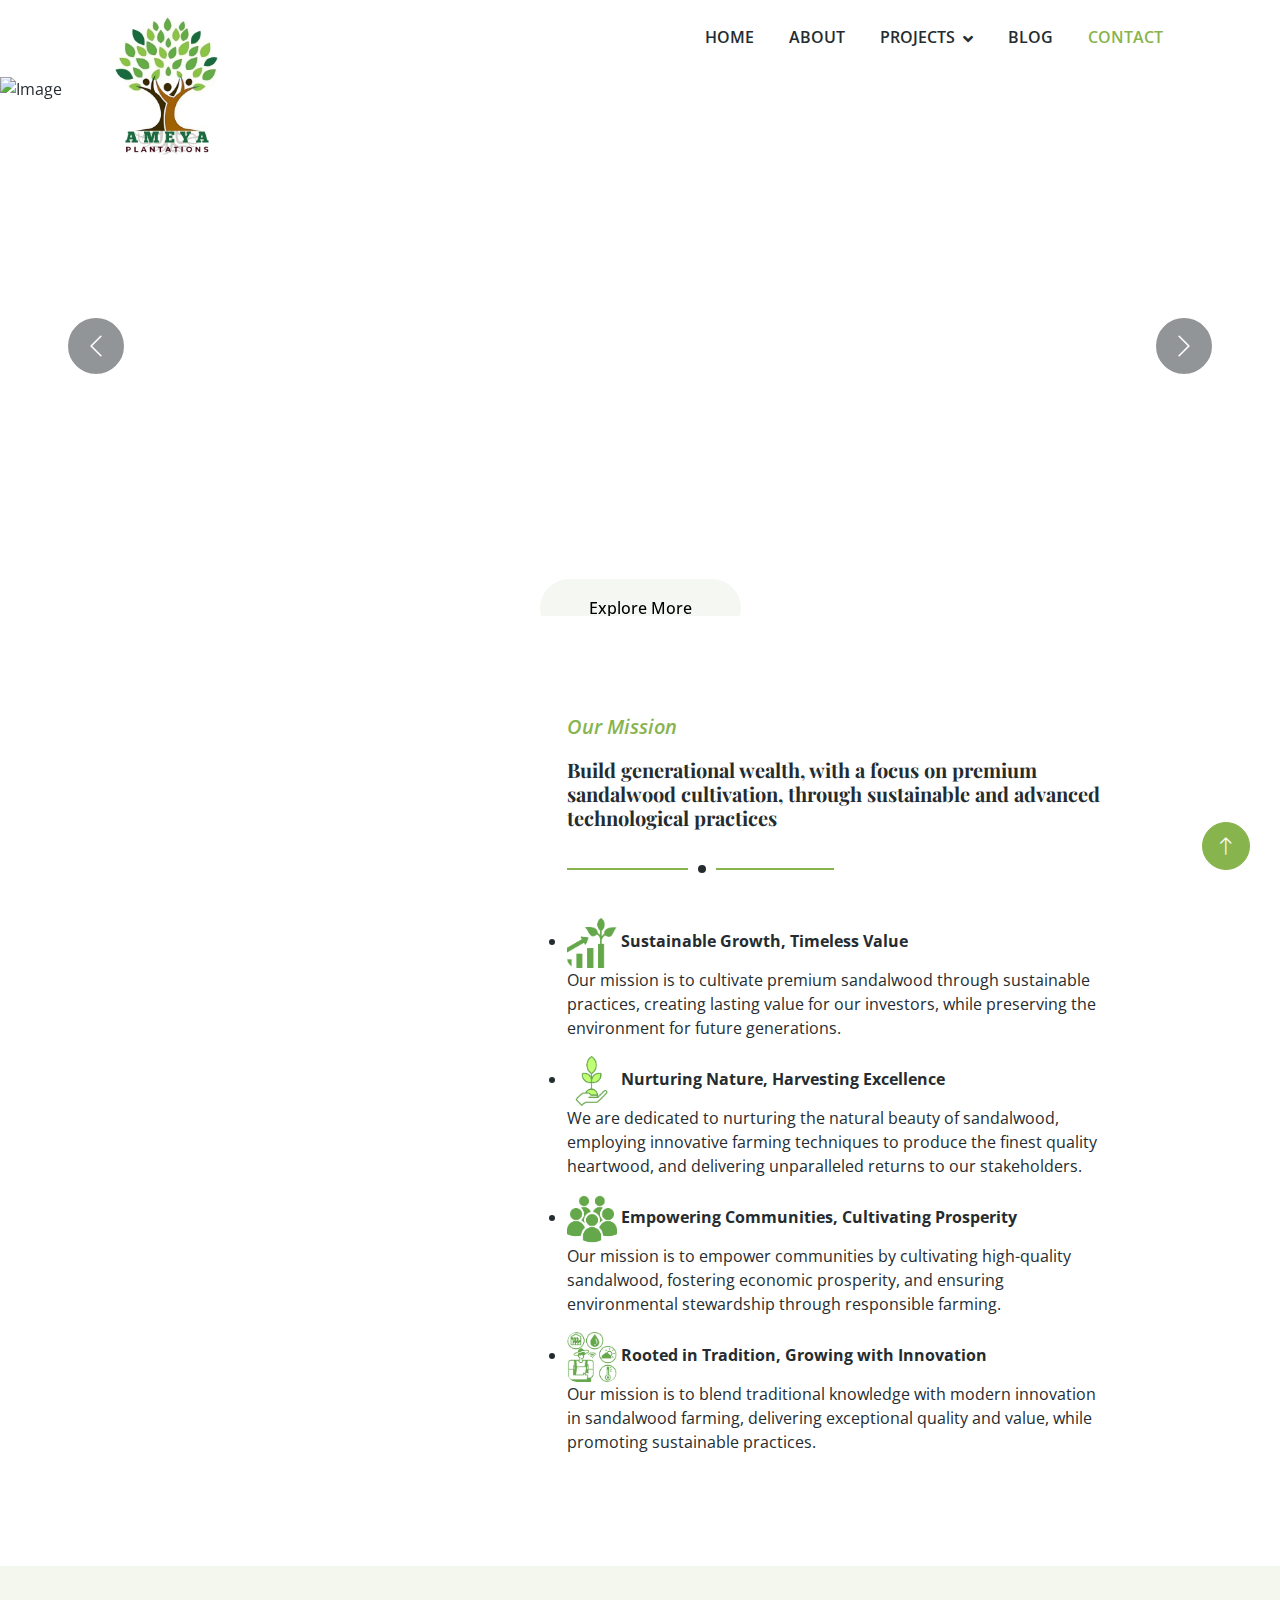
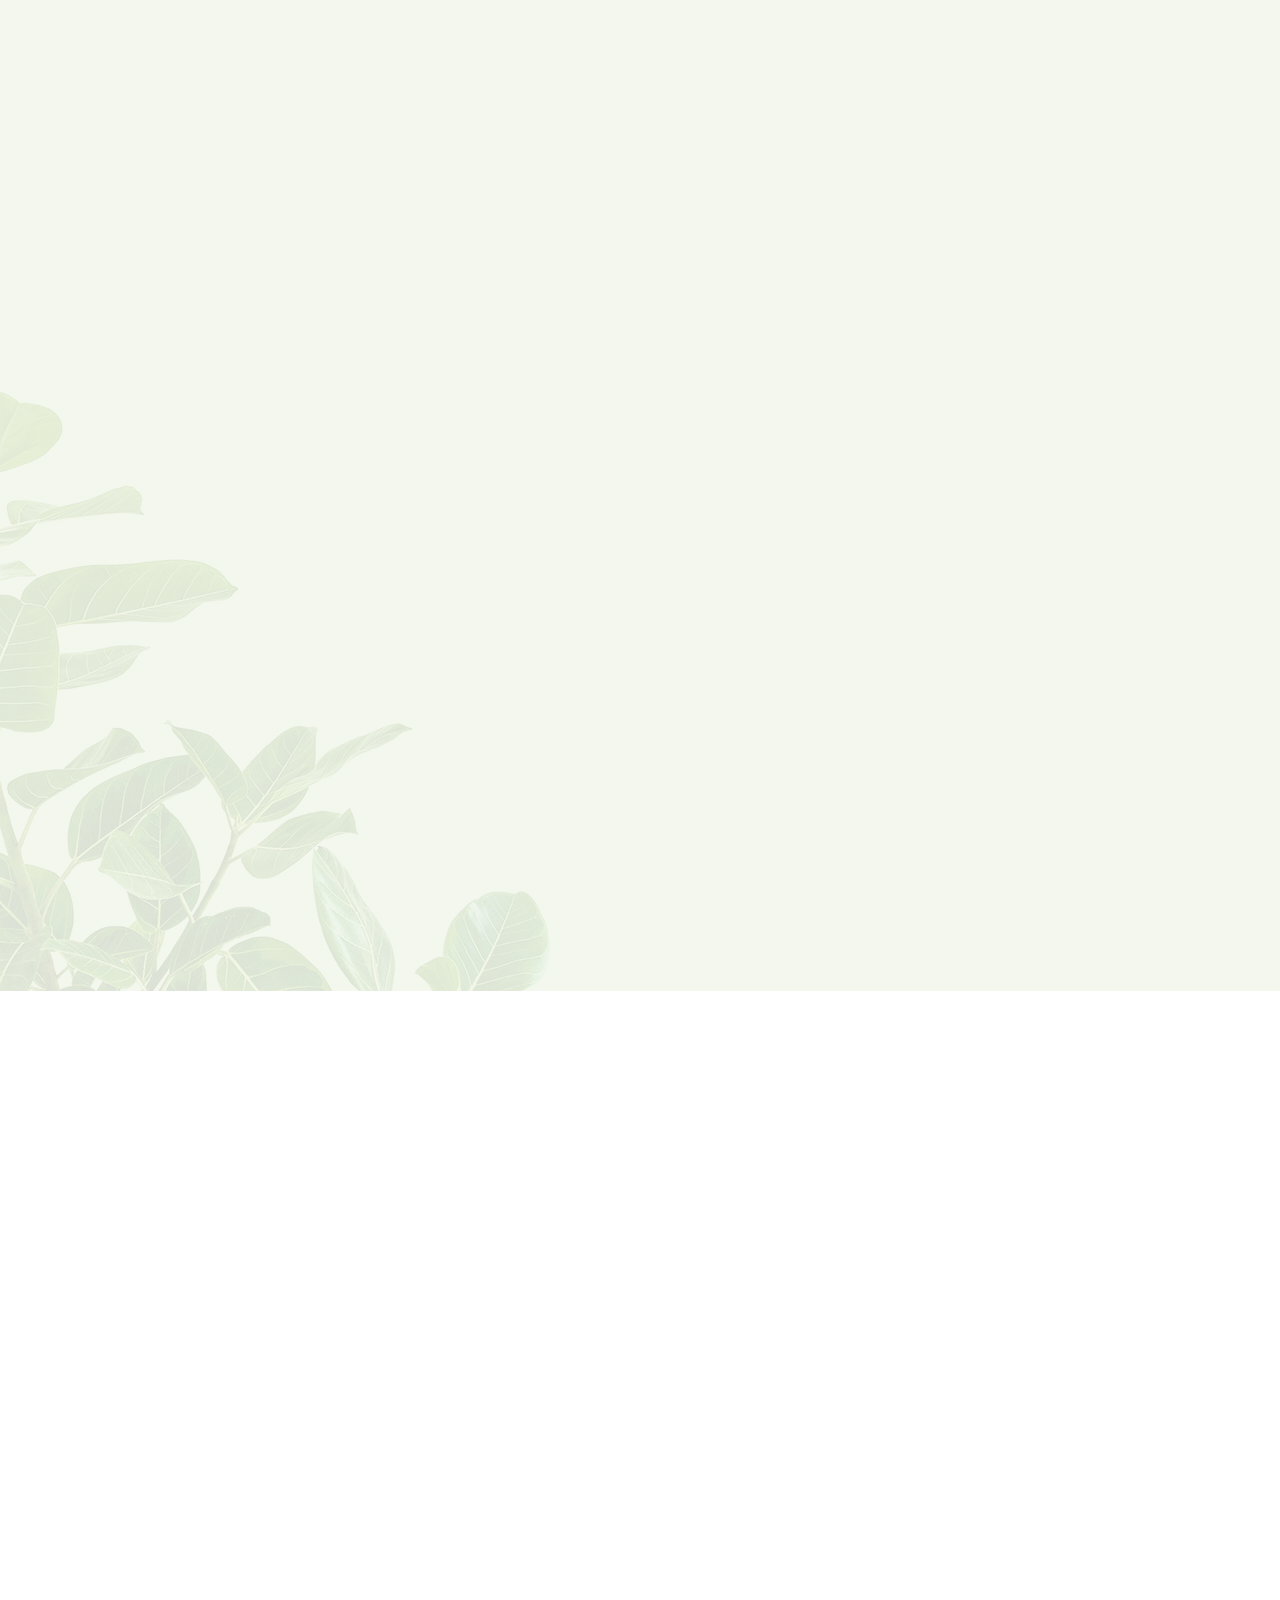
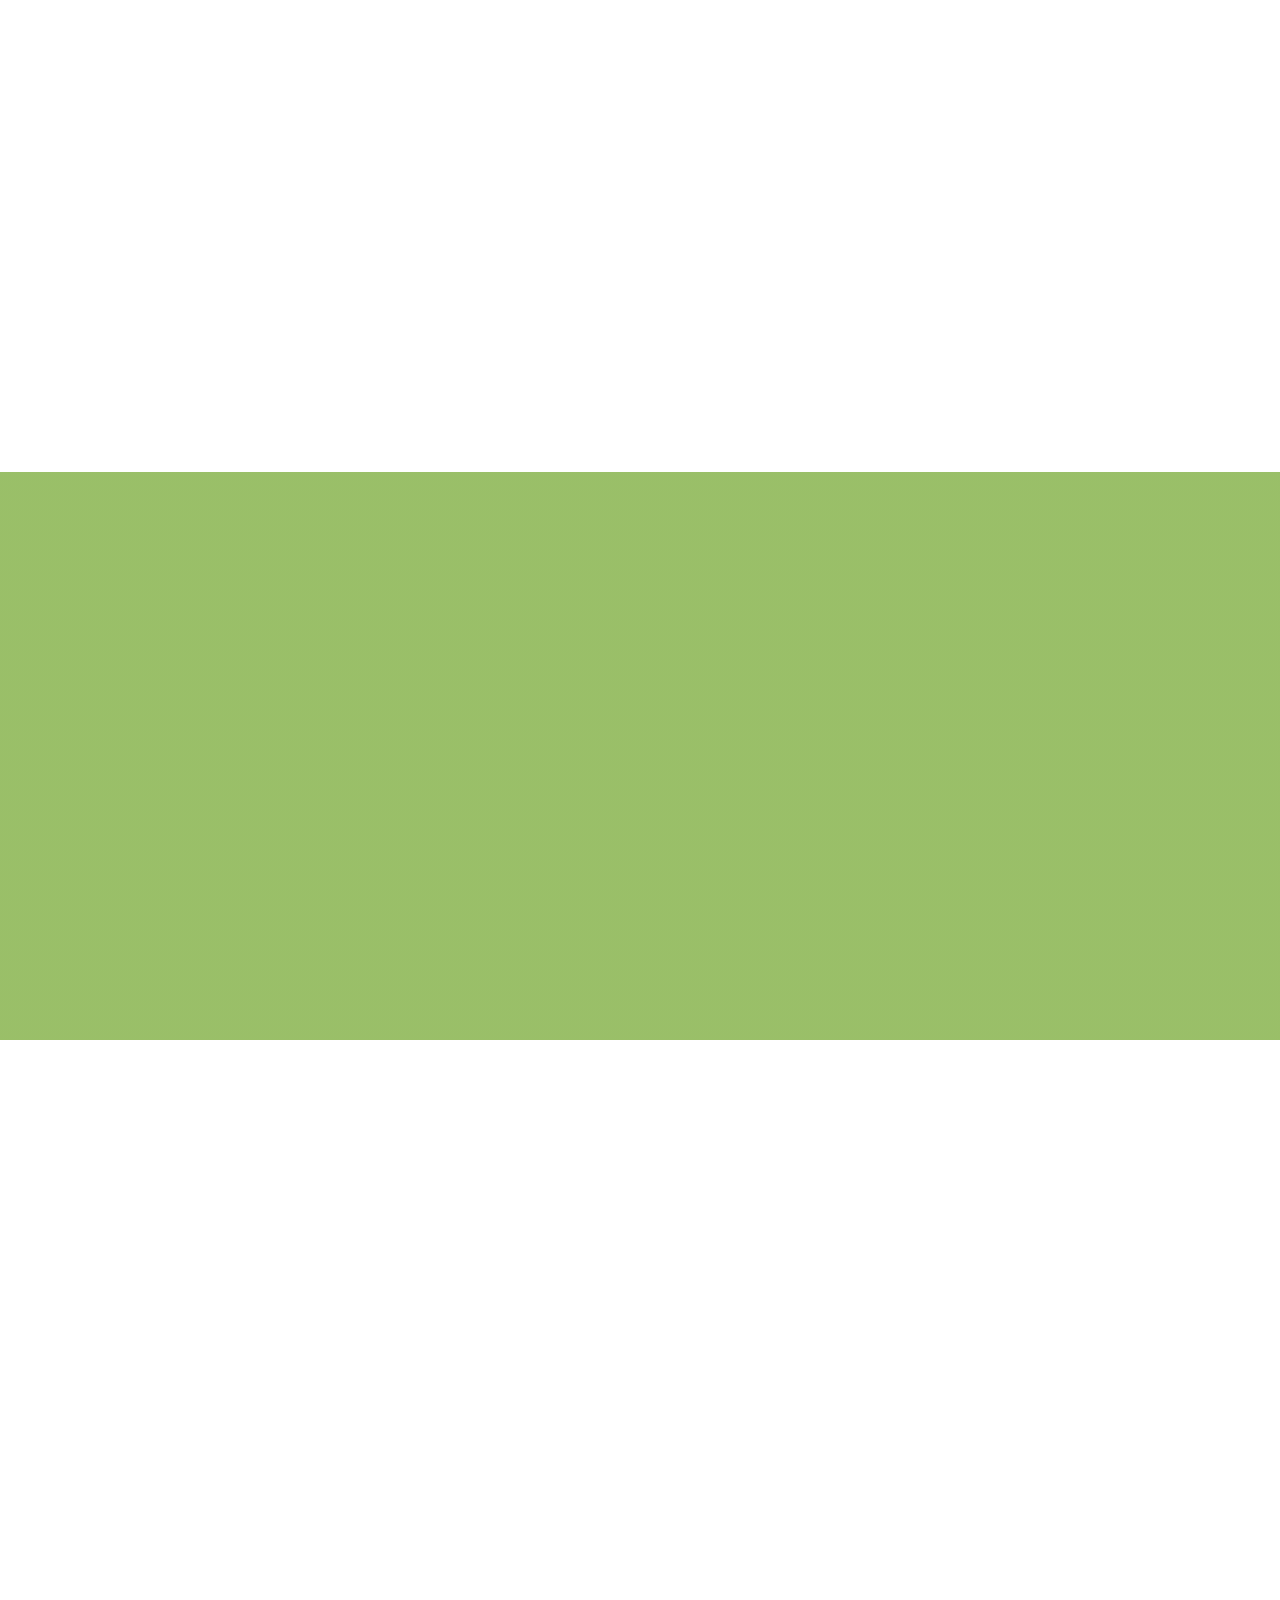
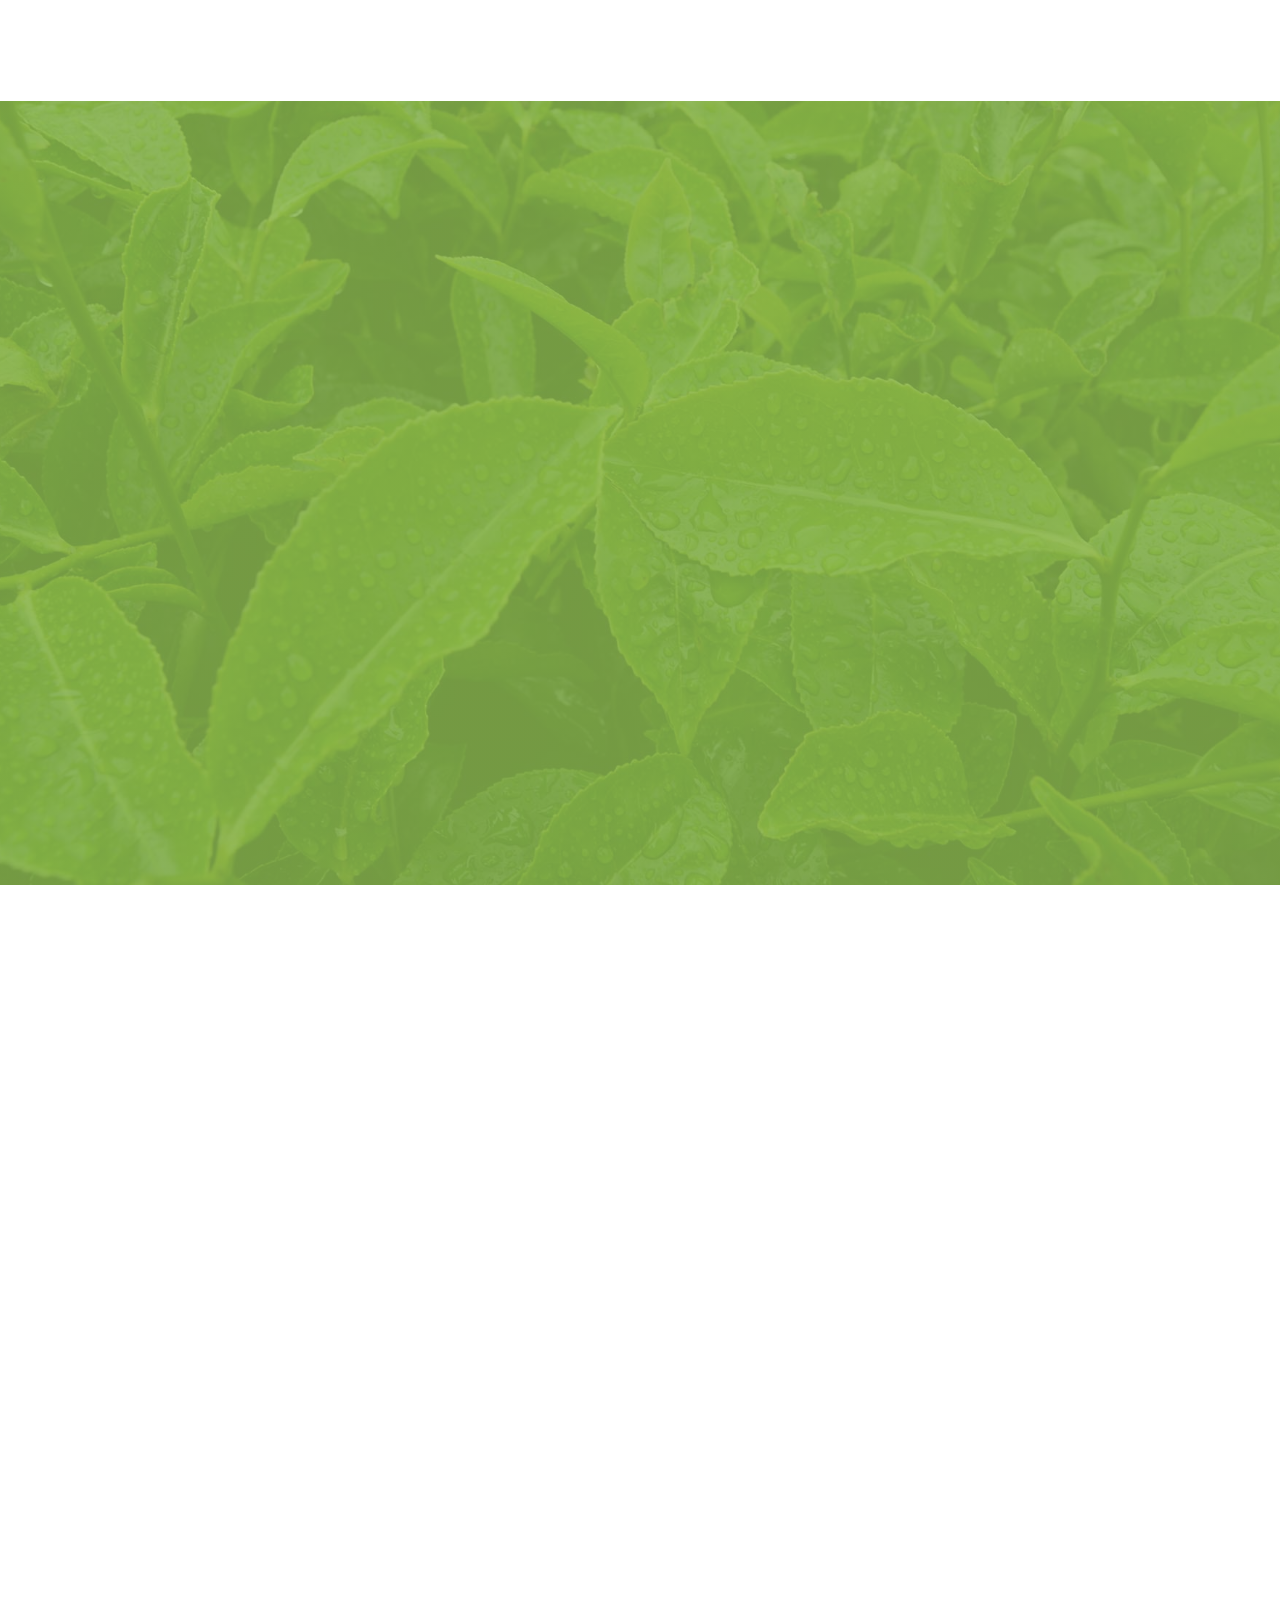
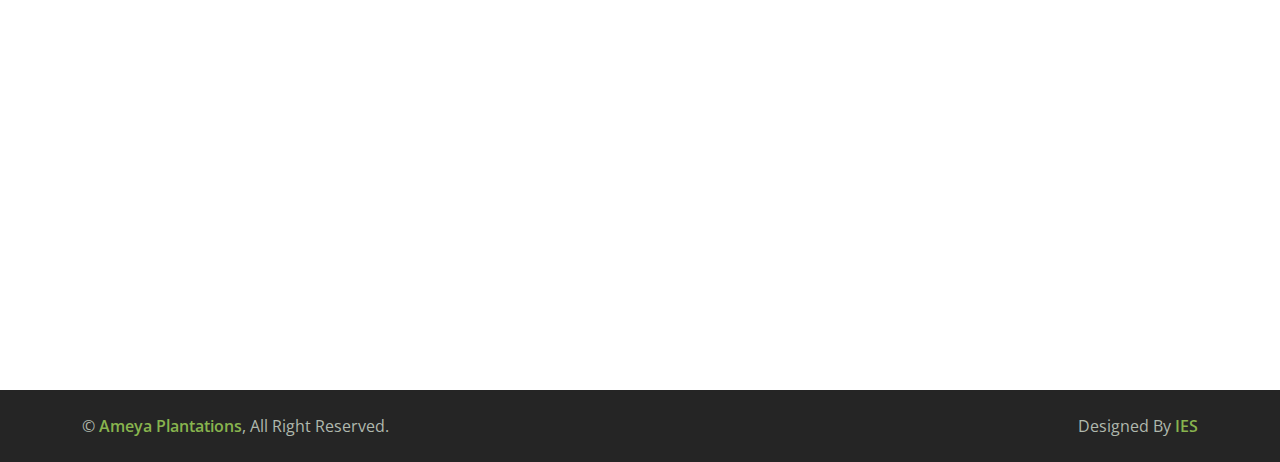
==== index.html @ 9c44b0ca "ameya" ====
<!DOCTYPE html>
<html lang="en">

<head>
    <meta charset="utf-8">
    <title>Ameya Plantations</title>
    <meta content="width=device-width, initial-scale=1.0" name="viewport">
    <meta content="" name="keywords">
    <meta content="" name="description">

    <!-- Favicon -->
    <link href="img/Plantation.jpg" rel="icon">

    <!-- Google Web Fonts -->
    <link rel="preconnect" href="https://fonts.googleapis.com">
    <link rel="preconnect" href="https://fonts.gstatic.com" crossorigin>
    <link href="https://fonts.googleapis.com/css2?family=Open+Sans:wght@400;600&family=Playfair+Display:wght@700;900&display=swap" rel="stylesheet">

    <!-- Icon Font Stylesheet -->
    <link href="https://cdnjs.cloudflare.com/ajax/libs/font-awesome/5.10.0/css/all.min.css" rel="stylesheet">
    <link href="https://cdn.jsdelivr.net/npm/bootstrap-icons@1.4.1/font/bootstrap-icons.css" rel="stylesheet">

    <!-- Libraries Stylesheet -->
    <link href="lib/animate/animate.min.css" rel="stylesheet">
    <link href="lib/owlcarousel/assets/owl.carousel.min.css" rel="stylesheet">

    <!-- Customized Bootstrap Stylesheet -->
    <link href="css/bootstrap.min.css" rel="stylesheet">

    <!-- Template Stylesheet -->
    <link href="css/style.css" rel="stylesheet">
    <style>
        /* Adjust the carousel height */
        #header-carousel .carousel-item {
            height: 60vh; /* Adjust this value as needed */
        }
        #header-carousel .carousel-item img {
            height: 100%; /* Make the image fill the container */
            object-fit: cover; /* Crop the image to fit the container height */
        }
    </style>
</head>

<body>
    <!-- Spinner Start -->
    <div id="spinner" class="show bg-white position-fixed translate-middle w-100 vh-100 top-50 start-50 d-flex align-items-center justify-content-center">
        <div class="spinner-border text-primary" role="status" style="width: 3rem; height: 3rem;"></div>
    </div>
    <!-- Spinner End -->

    
    <!-- Navbar Start -->
    <div class="container-fluid bg-white sticky-top">
        <div class="container">
            <nav class="navbar navbar-expand-lg bg-white navbar-light py-2 py-lg-0">
                <a href="index.html" class="navbar-brand">
                    <img class="img-fluid" src="img/Plantation.jpg" alt="Logo">
                </a>
                <button type="button" class="navbar-toggler ms-auto me-0" data-bs-toggle="collapse" data-bs-target="#navbarCollapse">
                    <span class="navbar-toggler-icon"></span>
                </button>
                <div class="collapse navbar-collapse" id="navbarCollapse">
                    <div class="navbar-nav ms-auto">
                        <a href="index.html" class="nav-item nav-link">Home</a>
                        <a href="about.html" class="nav-item nav-link">About</a>
                        <div class="nav-item dropdown">
                            <a href="#" class="nav-link dropdown-toggle" data-bs-toggle="dropdown">Projects</a>
                            <div class="dropdown-menu bg-light rounded-0 m-0">
                                <a href="project_page.html" class="dropdown-item">Ameya - Vinukonda</a>
                            </div>
                        </div>
                        <a href="blog.html" class="nav-item nav-link">Blog</a>
                        <a href="contact.html" class="nav-item nav-link active">Contact</a>
                    </div>
                </div>
            </nav>
        </div>
    </div>
    <!-- Navbar End -->


    <!-- Carousel Start -->
    <div class="container-fluid px-0 mb-5">
        <div id="header-carousel" class="carousel slide carousel-fade" data-bs-ride="carousel">
            <div class="carousel-inner">
                <div class="carousel-item active">
                    <img class="w-100" src="img/banner_1.jpg" alt="Image">
                    <div class="carousel-caption">
                        <div class="container">
                            <div class="row justify-content-center">
                                <div class="col-lg-7 text-center">
                                    <p class="fs-4 text-white animated zoomIn">Welcome to <h1 class="text-white">Ameya Plantations</h1></p>
                                    <h6 class="display-1 text-white mb-4 animated zoomIn">Smart Investments, Sustainable Returns</h6>
                                    <a href="contact.html" class="btn btn-light rounded-pill py-3 px-5 animated zoomIn">Explore More</a>
                                </div>
                            </div>
                        </div>
                    </div>
                </div>
                <div class="carousel-item">
                    <img class="w-100" src="img/banner_2.jpg" alt="Image">
                    <div class="carousel-caption">
                        <div class="container">
                            <div class="row justify-content-center">
                                <div class="col-lg-7 text-center">
                                    <p class="fs-4 text-white animated zoomIn">Welcome to <h1 class="text-white">Ameya Plantations</h1></p>
                                    <h6 class="display-1 text-white mb-4 animated zoomIn">Smart Investments, Sustainable Returns</h6>
                                    <a href="contact.html" class="btn btn-light rounded-pill py-3 px-5 animated zoomIn">Explore More</a>
                                </div>
                            </div>
                        </div>
                    </div>
                </div>
            </div>
            <button class="carousel-control-prev" type="button" data-bs-target="#header-carousel"
                data-bs-slide="prev">
                <span class="carousel-control-prev-icon" aria-hidden="true"></span>
                <span class="visually-hidden">Previous</span>
            </button>
            <button class="carousel-control-next" type="button" data-bs-target="#header-carousel"
                data-bs-slide="next">
                <span class="carousel-control-next-icon" aria-hidden="true"></span>
                <span class="visually-hidden">Next</span>
            </button>
        </div>
    </div>
    <!-- Carousel End -->


     <!-- Article Start -->
     <div class="container-xxl py-5">
        <div class="container">
            <div class="row g-5">
                <div class="col-lg-5 wow fadeIn" data-wow-delay="0.1s">
                    <img class="img-fluid" src="img/our_mission.jpg" alt="">
                </div>
                <div class="col-lg-6 wow fadeIn" data-wow-delay="0.5s">
                    <div class="section-title">
                        <p class="fs-5 fw-medium fst-italic text-primary">Our Mission</p>
                        <h5>Build generational wealth, with a focus on premium sandalwood cultivation, through sustainable and advanced technological practices</h5>
                    </div>
                    <li><img src = "img/sustainable growth.png" style = "width: 50px;height:50px; border-radius:10px"> <strong>Sustainable Growth, Timeless Value</strong><br><p>Our mission is to cultivate premium sandalwood through sustainable practices, creating lasting value for our investors, while preserving the environment for future generations.</p></li>
                    <li><img src = "img/Nurturing.png" style = "width: 50px;height:50px; border-radius:10px"> <strong>Nurturing Nature, Harvesting Excellence</strong><br><p>We are dedicated to nurturing the natural beauty of sandalwood, employing innovative farming techniques to produce the finest quality heartwood, and delivering unparalleled returns to our stakeholders.</p></li>
                    <li><img src = "img/Communities.png" style = "width: 50px;height:50px; border-radius:10px"> <strong>Empowering Communities, Cultivating Prosperity</strong><br><p>Our mission is to empower communities by cultivating high-quality sandalwood, fostering economic prosperity, and ensuring environmental stewardship through responsible farming.</p></li>
                    <li><img src = "img/Innovation.png" style = "width: 50px;height:50px; border-radius:10px"> <strong>Rooted in Tradition, Growing with Innovation</strong><br><p>Our mission is to blend traditional knowledge with modern innovation in sandalwood farming, delivering exceptional quality and value, while promoting sustainable practices. </p></li>
                    <!-- <a href="" class="btn btn-primary rounded-pill py-3 px-5">Read More</a> -->
                </div>
            </div>
        </div>
    </div>
    <!-- Article End -->


    <!-- Products Start -->
    <div class="container-fluid product py-5 my-5">
        <div class="container py-5">
            <div class="section-title text-center mx-auto wow fadeInUp" data-wow-delay="0.1s" style="max-width: 500px;">
                <p class="fs-5 fw-medium fst-italic text-primary">Our Farming Strategies</p>
                <h5>The cultivation of sandalwood trees requires a comprehensive approach, combining meticulous care with advanced agricultural practices to ensure the highest quality yield.</h5>
            </div>
            <div class="owl-carousel product-carousel wow fadeInUp" data-wow-delay="0.5s">
                <a href="" class="d-block product-item rounded">
                    <img src="img/nutring.webp" alt="">
                    <div class="bg-white shadow-sm text-center p-4 position-relative mt-n5 mx-4">
                        <h4 class="text-primary">Nurturing and Early Care</h4>
                        <span class="text-body">Sandalwood saplings are carefully nurtured from the earliest stages, ensuring robust and healthy growth. This includes selecting the right host plants to support the parasitic nature of sandalwood, providing essential nutrients from the start.</span>
                    </div>
                </a>
                <a href="" class="d-block product-item rounded">
                    <img src="img/purning.jpg" alt="">
                    <div class="bg-white shadow-sm text-center p-4 position-relative mt-n5 mx-4">
                        <h4 class="text-primary">Pruning and Canopy Management</h4>
                        <span class="text-body">Regular pruning and canopy management are conducted to shape the trees, promote optimal light penetration, and encourage the development of high-quality heartwood. This step is crucial for maximizing the economic value of the trees.</span>
                    </div>
                </a>
                <a href="" class="d-block product-item rounded">
                    <img src="img/irrigation.jpg" alt="">
                    <div class="bg-white shadow-sm text-center p-4 position-relative mt-n5 mx-4">
                        <h4 class="text-primary">Irrigation and Soil Management</h4>
                        <span class="text-body">Advanced irrigation techniques are employed to deliver precise moisture levels, ensuring the trees receive optimal quantity of water. Soil management practices, including regular monitoring and amendment, are implemented to maintain optimal soil health and fertility.</span>
                    </div>
                </a>
                <a href="" class="d-block product-item rounded">
                    <img src="img/weed.jpg" alt="">
                    <div class="bg-white shadow-sm text-center p-4 position-relative mt-n5 mx-4">
                        <h4 class="text-primary">Weed, Pest, and Disease Control</h4>
                        <span class="text-body">Effective weed management reduces competition for vital nutrients and water, while eco-friendly, non-toxic methods are used to protect the trees from pests and diseases. This integrated approach ensures tree health and sustainability.</span>
                    </div>
                </a>
                <a href="" class="d-block product-item rounded">
                    <img src="img/nutrient.webp" alt="">
                    <div class="bg-white shadow-sm text-center p-4 position-relative mt-n5 mx-4">
                        <h4 class="text-primary">Nutrient Management</h4>
                        <span class="text-body">A balanced and tailored nutrient management plan is implemented to provide essential minerals and nutrients throughout the tree’s lifecycle. This ensures sustained growth and the development of high-quality heartwood.</span>
                    </div>
                </a>

                <a href="" class="d-block product-item rounded">
                    <img src="img/environment_management.jpg" alt="">
                    <div class="bg-white shadow-sm text-center p-4 position-relative mt-n5 mx-4">
                        <h4 class="text-primary">Environmental Management</h4>
                        <span class="text-body">Careful attention is given to maintaining the surrounding ecosystem. Sustainable farming practices, such as water conservation, soil protection, and biodiversity enhancement, are prioritized to ensure the long-term health of the plantation and its environment.</span>
                    </div>
                </a>
            </div>
        </div>
    </div>
    <!-- Products End -->

 <!-- Article Start -->
 <div class="container-xxl py-5">
    <div class="container">
        <div class="row g-5">
            <div class="col-lg-6 wow fadeIn" data-wow-delay="0.5s">
                <div class="section-title">
                    <p class="fs-5 fw-medium fst-italic text-primary">About Sandalwood</p>
                    <!-- <h5>Build generational wealth, with a focus on premium sandalwood cultivation, through sustainable and advanced technological practices</h5> -->
                </div>
                <ul><h4>Brief History</h4><br>
                    <li>Native to South Asia, particularly India. Cultivated for over 4,000 years.</li>
                    <li>Prized for its fragrant heartwood and essential oil</li>
                    <li>Traditional uses in religious ceremonies, particularly in Hinduism and Buddhism</li>
                    <li>Historical trade along the Silk Road</li>
                </ul>
                <ul><h4>Sandalwood Applications</h4><br>
                    <li>Personal care: Used in perfumes, soaps, and cosmetics.</li>
                    <li>Aromatherapy: Valued for its calming and grounding properties.</li>
                    <li>Pharmaceuticals: Possesses anti-inflammatory and antimicrobial properties.</li>
                    <li>Religious practices: Burned as incense, used in rituals and meditation.</li>
                </ul>

                <ul><h4>High Market Value</h4><br>
                    <li>High demand across multiple industries with limited supply.</li>
                    <li>Increasing interest in sustainable cultivation practices.</li>
                </ul>
                <ul><h4>Market Trends</h4><br>
                    <li>Annual demand:  $358M.</li>
                    <li>Annual demand growth: ~10%.</li>
                    <li>Current price: ~25,000 INR per Kg in the global marketa.</li>
                    <li>Harvested yield: ~50 kg of heartwood per tree in 15 years.</li>
                    <li>Projected market size & price: expected to double in 10–15 years.</li>
                </ul>
            </div>
            <div class="col-lg-5 wow fadeIn" data-wow-delay="0.1s">
                <img class="img-fluid" src="img/about_sandalwood.jpg" alt="">
            </div>
            
        </div>
    </div>
</div>
<!-- Article End -->
   


    <!-- Video Start -->
    <div class="container-fluid video my-5">
        <div class="container">
            <div class="row g-0">
                <div class="col-lg-12 py-5 wow fadeIn" data-wow-delay="0.1s">
                    <div class="py-5">
                        <h1 class="display-6 mb-4">Why Choose Us?</h1>
                        <h5 class="fw-normal lh-base fst-italic text-white mb-5">Choose us for sustainable, high-quality sandalwood cultivation that builds lasting value and generational wealth.</h5>
                        <div class="row g-4 mb-5">
                            <div class="col-sm-6">
                                <div class="d-flex align-items-center">
                                    <div class="flex-shrink-0 btn-lg-square bg-white text-primary rounded-circle me-3">
                                        <i class="fa fa-check"></i>
                                    </div>
                                    <span class="text-dark">Prosperty</span>
                                </div>
                            </div>
                            <div class="col-sm-6">
                                <div class="d-flex align-items-center">
                                    <div class="flex-shrink-0 btn-lg-square bg-white text-primary rounded-circle me-3">
                                        <i class="fa fa-check"></i>
                                    </div>
                                    <span class="text-dark">Nature Friendly</span>
                                </div>
                            </div>
                            <div class="col-sm-6">
                                <div class="d-flex align-items-center">
                                    <div class="flex-shrink-0 btn-lg-square bg-white text-primary rounded-circle me-3">
                                        <i class="fa fa-check"></i>
                                    </div>
                                    <span class="text-dark">Trust Worthy</span>
                                </div>
                            </div>
                            <div class="col-sm-6">
                                <div class="d-flex align-items-center">
                                    <div class="flex-shrink-0 btn-lg-square bg-white text-primary rounded-circle me-3">
                                        <i class="fa fa-check"></i>
                                    </div>
                                    <span class="text-dark">24/7 Support</span>
                                </div>
                            </div>
                        </div>
                        <a class="btn btn-light rounded-pill py-3 px-5" href="">Explore More</a>
                    </div>
                </div>
            </div>
        </div>
    </div>
    <!-- Video End -->


    <!-- Video Modal Start -->
    <div class="modal modal-video fade" id="videoModal" tabindex="-1" aria-labelledby="exampleModalLabel" aria-hidden="true">
        <div class="modal-dialog">
            <div class="modal-content rounded-0">
                <div class="modal-header">
                    <h3 class="modal-title" id="exampleModalLabel">Youtube Video</h3>
                    <button type="button" class="btn-close" data-bs-dismiss="modal" aria-label="Close"></button>
                </div>
                <div class="modal-body">
                    <!-- 16:9 aspect ratio -->
                    <div class="ratio ratio-16x9">
                        <iframe class="embed-responsive-item" src="" id="video" allowfullscreen allowscriptaccess="always"
                            allow="autoplay"></iframe>
                    </div>
                </div>
            </div>
        </div>
    </div>
    <!-- Video Modal End -->


    <!-- Store Start -->
    <div class="container-xxl py-5">
        <div class="container">
            <div class="section-title text-center mx-auto wow fadeInUp" data-wow-delay="0.1s" style="max-width: 500px;">
                <p class="fs-5 fw-medium fst-italic text-primary">Projects</p>
                <h5>Explore sustainable sandalwood plantation projects that promise environmental restoration and valuable long-term yields.</h5>
            </div>
            <div class="row g-4">
                <div class="col-lg-4 col-md-6 wow fadeInUp" data-wow-delay="0.1s">
                    <div class="store-item position-relative text-center">
                        <img class="img-fluid" src="img/project_1.jpg" alt="">
                        <div class="p-4">
                            <!-- <div class="text-center mb-3">
                                <small class="fa fa-star text-primary"></small>
                                <small class="fa fa-star text-primary"></small>
                                <small class="fa fa-star text-primary"></small>
                                <small class="fa fa-star text-primary"></small>
                                <small class="fa fa-star text-primary"></small>
                            </div> -->
                            <h4 class="mb-3">Ameya Plantations</h4>
                            <p>Our flagship white sandalwood plantation in Bollapalle, Vinukonda.</p>
                            <!-- <h4 class="text-primary">$19.00</h4> -->
                        </div>
                        <div class="store-overlay">
                            <a href="project_page.html" class="btn btn-primary rounded-pill py-2 px-4 m-2">More Detail <i class="fa fa-arrow-right ms-2"></i></a>
                            <!-- <a href="" class="btn btn-dark rounded-pill py-2 px-4 m-2">Add to Cart <i class="fa fa-cart-plus ms-2"></i></a> -->
                        </div>
                    </div>
                </div>
                <div class="col-lg-4 col-md-6 wow fadeInUp" data-wow-delay="0.3s">
                    <div class="store-item position-relative text-center">
                        <img class="img-fluid" src="img/project_2.jpg" alt="">
                        <div class="p-4">
                            <!-- <div class="text-center mb-3">
                                <small class="fa fa-star text-primary"></small>
                                <small class="fa fa-star text-primary"></small>
                                <small class="fa fa-star text-primary"></small>
                                <small class="fa fa-star text-primary"></small>
                                <small class="fa fa-star text-primary"></small>
                            </div> -->
                            <h4 class="mb-3">Ameya Plantations</h4>
                            <p>Our flagship white sandalwood plantation in Bollapalle, Vinukonda.</p>
                            <!-- <h4 class="text-primary">$19.00</h4> -->
                        </div>
                        <div class="store-overlay">
                            <a href="project_page.html" class="btn btn-primary rounded-pill py-2 px-4 m-2">More Detail <i class="fa fa-arrow-right ms-2"></i></a>
                            <!-- <a href="" class="btn btn-dark rounded-pill py-2 px-4 m-2">Add to Cart <i class="fa fa-cart-plus ms-2"></i></a> -->
                        </div>
                    </div>
                </div>
                <div class="col-lg-4 col-md-6 wow fadeInUp" data-wow-delay="0.5s">
                    <div class="store-item position-relative text-center">
                        <img class="img-fluid" src="img/project_3.jpg" alt="">
                        <div class="p-4">
                            <!-- <div class="text-center mb-3">
                                <small class="fa fa-star text-primary"></small>
                                <small class="fa fa-star text-primary"></small>
                                <small class="fa fa-star text-primary"></small>
                                <small class="fa fa-star text-primary"></small>
                                <small class="fa fa-star text-primary"></small>
                            </div> -->
                            <h4 class="mb-3">Ameya Plantations</h4>
                            <p>Our flagship white sandalwood plantation in Bollapalle, Vinukonda.</p>
                            <!-- <h4 class="text-primary">$19.00</h4> -->
                        </div>
                        <div class="store-overlay">
                            <a href="project_page.html" class="btn btn-primary rounded-pill py-2 px-4 m-2">More Detail <i class="fa fa-arrow-right ms-2"></i></a>
                            <!-- <a href="" class="btn btn-dark rounded-pill py-2 px-4 m-2">Add to Cart <i class="fa fa-cart-plus ms-2"></i></a> -->
                        </div>
                    </div>
                </div>
                <div class="col-12 text-center wow fadeInUp" data-wow-delay="0.1s">
                    <a href="project.html" class="btn btn-primary rounded-pill py-3 px-5">View More Products</a>
                </div>
            </div>
        </div>
    </div>
    <!-- Store End -->


    <!-- Testimonial Start -->
    <div class="container-fluid testimonial py-5 my-5">
        <div class="container py-5">
            <div class="section-title text-center mx-auto wow fadeInUp" data-wow-delay="0.1s" style="max-width: 500px;">
                <p class="fs-5 fw-medium fst-italic text-white">Testimonial</p>
                <h1 class="display-6">What our clients say about our tea</h1>
            </div>
            <div class="owl-carousel testimonial-carousel wow fadeInUp" data-wow-delay="0.5s">
                <div class="testimonial-item p-4 p-lg-5">
                    <p class="mb-4">Diam dolor diam ipsum sit. Aliqu diam amet diam et eos. Clita erat ipsum et lorem et sit, sed stet lorem sit clita duo justo</p>
                    <div class="d-flex align-items-center justify-content-center">
                        <img class="img-fluid flex-shrink-0" src="img/testimonial-1.jpg" alt="">
                        <div class="text-start ms-3">
                            <h5>Client Name</h5>
                            <span class="text-primary">Profession</span>
                        </div>
                    </div>
                </div>
                <div class="testimonial-item p-4 p-lg-5">
                    <p class="mb-4">Diam dolor diam ipsum sit. Aliqu diam amet diam et eos. Clita erat ipsum et lorem et sit, sed stet lorem sit clita duo justo</p>
                    <div class="d-flex align-items-center justify-content-center">
                        <img class="img-fluid flex-shrink-0" src="img/testimonial-2.jpg" alt="">
                        <div class="text-start ms-3">
                            <h5>Client Name</h5>
                            <span class="text-primary">Profession</span>
                        </div>
                    </div>
                </div>
                <div class="testimonial-item p-4 p-lg-5">
                    <p class="mb-4">Diam dolor diam ipsum sit. Aliqu diam amet diam et eos. Clita erat ipsum et lorem et sit, sed stet lorem sit clita duo justo</p>
                    <div class="d-flex align-items-center justify-content-center">
                        <img class="img-fluid flex-shrink-0" src="img/testimonial-3.jpg" alt="">
                        <div class="text-start ms-3">
                            <h5>Client Name</h5>
                            <span class="text-primary">Profession</span>
                        </div>
                    </div>
                </div>
            </div>
        </div>
    </div>
    <!-- Testimonial End -->


    <!-- Contact Start -->
    <div class="container-xxl contact py-5">
        <div class="container">
            <div class="section-title text-center mx-auto wow fadeInUp" data-wow-delay="0.1s" style="max-width: 500px;">
                <p class="fs-5 fw-medium fst-italic text-primary">Contact Us</p>
                <h1 class="display-6">Contact us right now</h1>
            </div>
            <div class="row justify-content-center wow fadeInUp" data-wow-delay="0.1s">
                <div class="col-lg-8">
                    <p class="text-center mb-5">We are dedicated to sustainable practices and cultivating high-quality sandalwood for our valued clients. If you have any inquiries about our plantation, products, or services, please reach out to us using the information below. We look forward to connecting with you and answering any questions you may have about our sandalwood journey.</p>
                    <div class="row g-5">
                        <div class="col-md-4 text-center wow fadeInUp" data-wow-delay="0.3s">
                            <div class="btn-square mx-auto mb-3">
                                <i class="fa fa-envelope fa-2x text-white"></i>
                            </div>
                            <p class="mb-2">info@ameyaplantations.com</p>
                            <!-- <p class="mb-0">support@example.com</p> -->
                        </div>
                        <div class="col-md-4 text-center wow fadeInUp" data-wow-delay="0.4s">
                            <div class="btn-square mx-auto mb-3">
                                <i class="fa fa-phone fa-2x text-white"></i>
                            </div>
                            <p class="mb-2">+91 9246492555</p>
                            <!-- <p class="mb-0">+012 345 67890</p> -->
                        </div>
                        <div class="col-md-4 text-center wow fadeInUp" data-wow-delay="0.5s">
                            <div class="btn-square mx-auto mb-3">
                                <i class="fa fa-map-marker-alt fa-2x text-white"></i>
                            </div>
                            <p class="mb-2">Bollapalle, Vinukonda</p>
                            <p class="mb-0">Andhra Pradesh</p>
                        </div>
                    </div>
                </div>
            </div>
        </div>
    </div>
    <!-- Contact Start -->


    <!-- Footer Start -->
    <div class="container-fluid bg-dark footer mt-5 py-5 wow fadeIn" data-wow-delay="0.1s">
        <div class="container py-5">
            <div class="row g-5">
                <div class="col-lg-3 col-md-6">
                    <h4 class="text-primary mb-4">Ameya Plantations</h4>
                    <p class="mb-2">Invest in Premium Sandalwood through Sustainable, Advanced practices. Preserve nature while Securing Lasting Value for Future Generations.<br>Plant Trees, Protect Our Planet!</p>
                </div>
                <div class="col-lg-3 col-md-6">
                    <h4 class="text-primary mb-4">Quick Links</h4>
                    <a class="btn btn-link" href="about.html">About Us</a>
                    <a class="btn btn-link" href="project.html">Projects</a>
                    <a class="btn btn-link" href="blog.html">Blogs</a>
                    <a class="btn btn-link" href="contact.html">Contact Us</a>
                </div>
                <div class="col-lg-3 col-md-6">
                    <h4 class="text-primary mb-4">More</h4>
                    <a class="btn btn-link" href="testimonial.html">Testimonials</a>
                    <a class="btn btn-link" href="terms.html">Terms & Conditions</a>
                </div>
                <div class="col-lg-3 col-md-6">
                    <h4 class="text-primary mb-4">Follow Us</h4>
                    <div class="d-flex pt-3">
                        <a class="btn btn-square btn-primary rounded-circle me-2" href=""><i class="fab fa-facebook-f"></i></a>
                        <a class="btn btn-square btn-primary rounded-circle me-2" href=""><i class="fab fa-youtube"></i></a>
                        <a class="btn btn-square btn-primary rounded-circle me-2" href=""><i class="fab fa-instagram"></i></a>
                        <a class="btn btn-square btn-primary rounded-circle me-2" href=""><i class="fab fa-twitter"></i></a>
                    </div>
                    <!-- Image aligned to the left below Follow Us section -->
                    <div class="pt-3">
                        <img src="img/Plantation.jpg" class="img-fluid" alt="Plantation" style="width:100px; height:100px;">
                    </div>
                </div>
            </div>
        </div>
    </div>    
    <!-- Footer End -->


    <!-- Copyright Start -->
    <div class="container-fluid copyright py-4">
        <div class="container">
            <div class="row">
                <div class="col-md-6 text-center text-md-start mb-3 mb-md-0">
                    &copy; <a class="fw-medium" href="#">Ameya Plantations</a>, All Right Reserved.
                </div>
                <div class="col-md-6 text-center text-md-end">
                    <!--/*** This template is free as long as you keep the footer author’s credit link/attribution link/backlink. If you'd like to use the template without the footer author’s credit link/attribution link/backlink, you can purchase the Credit Removal License from "https://htmlcodex.com/credit-removal". Thank you for your support. ***/-->
                    Designed By <a class="fw-medium" href="">IES</a>
                </div>
            </div>
        </div>
    </div>
    <!-- Copyright End -->


    <!-- Back to Top -->
    <a href="#" class="btn btn-lg btn-primary btn-lg-square rounded-circle back-to-top"><i class="bi bi-arrow-up"></i></a>


    <!-- JavaScript Libraries -->
    <script src="https://ajax.googleapis.com/ajax/libs/jquery/3.6.1/jquery.min.js"></script>
    <script src="https://cdn.jsdelivr.net/npm/bootstrap@5.0.0/dist/js/bootstrap.bundle.min.js"></script>
    <script src="lib/wow/wow.min.js"></script>
    <script src="lib/easing/easing.min.js"></script>
    <script src="lib/waypoints/waypoints.min.js"></script>
    <script src="lib/owlcarousel/owl.carousel.min.js"></script>

    <!-- Template Javascript -->
    <script src="js/main.js"></script>
</body>

</html>
---- css/style.css ----
/********** Template CSS **********/
:root {
    --primary: #88B44E;
    --secondary: #FB9F38;
    --light: #F5F8F2;
    --dark: #252C30;
}

.back-to-top {
    position: fixed;
    display: none;
    right: 30px;
    bottom: 30px;
    z-index: 99;
}

.fw-medium {
    font-weight: 600;
}

.fw-bold {
    font-weight: 700;
}

.fw-black {
    font-weight: 900;
}


/*** Spinner ***/
#spinner {
    opacity: 0;
    visibility: hidden;
    transition: opacity .5s ease-out, visibility 0s linear .5s;
    z-index: 99999;
}

#spinner.show {
    transition: opacity .5s ease-out, visibility 0s linear 0s;
    visibility: visible;
    opacity: 1;
}


/*** Button ***/
.btn {
    transition: .5s;
    font-weight: 500;
}

.btn-primary,
.btn-outline-primary:hover {
    color: var(--light);
}

.btn-secondary,
.btn-outline-secondary:hover {
    color: var(--dark);
}

.btn-square {
    width: 38px;
    height: 38px;
}

.btn-sm-square {
    width: 32px;
    height: 32px;
}

.btn-lg-square {
    width: 48px;
    height: 48px;
}

.btn-square,
.btn-sm-square,
.btn-lg-square {
    padding: 0;
    display: flex;
    align-items: center;
    justify-content: center;
    font-weight: normal;
}


/*** Navbar ***/
.sticky-top {
    top: -150px;
    transition: .5s;
}

.navbar .navbar-brand {
    position: absolute;
    padding: 0;
    width: 170px;
    height: 135px;
    top: 0;
    left: 0;
}

.navbar .navbar-nav .nav-link {
    margin-right: 35px;
    padding: 25px 0;
    color: var(--dark);
    font-weight: 600;
    text-transform: uppercase;
    outline: none;
}

.navbar .navbar-nav .nav-link:hover,
.navbar .navbar-nav .nav-link.active {
    color: var(--primary);
}

.navbar .dropdown-toggle::after {
    border: none;
    content: "\f107";
    font-family: "Font Awesome 5 Free";
    font-weight: 900;
    vertical-align: middle;
    margin-left: 8px;
}

@media (max-width: 991.98px) {
    .navbar .navbar-brand {
        width: 126px;
        height: 100px;
    }

    .navbar .navbar-nav .nav-link  {
        margin-right: 0;
        padding: 10px 0;
    }

    .navbar .navbar-nav {
        margin-top: 75px;
        border-top: 1px solid #EEEEEE;
    }
}

@media (min-width: 992px) {
    .navbar .nav-item .dropdown-menu {
        display: block;
        border: none;
        margin-top: 0;
        top: 150%;
        opacity: 0;
        visibility: hidden;
        transition: .5s;
    }

    .navbar .nav-item:hover .dropdown-menu {
        top: 100%;
        visibility: visible;
        transition: .5s;
        opacity: 1;
    }
}


/*** Header ***/
.carousel-caption {
    top: 0;
    left: 0;
    right: 0;
    bottom: 0;
    display: flex;
    align-items: center;
    /* background: rgba(136, 180, 78, .7); */
    z-index: 1;
}

.carousel-control-prev,
.carousel-control-next {
    width: 15%;
}

.carousel-control-prev-icon,
.carousel-control-next-icon {
    width: 3.5rem;
    height: 3.5rem;
    border-radius: 3.5rem;
    background-color: var(--dark);
    border: 15px solid var(--dark);
}

@media (max-width: 768px) {
    #header-carousel .carousel-item {
        position: relative;
        min-height: 450px;
    }
    
    #header-carousel .carousel-item img {
        position: absolute;
        width: 100%;
        height: 100%;
        object-fit: cover;
    }
}

.page-header {
    background: url(../img/about.jpg) center center no-repeat;
    background-size: cover;
}

.page-header .breadcrumb-item+.breadcrumb-item::before {
    color: var(--light);
}

.page-header .breadcrumb-item,
.page-header .breadcrumb-item a {
    font-size: 18px;
    color: var(--light);
}


/*** Section Title ***/
.section-title {
    position: relative;
    margin-bottom: 3rem;
    padding-bottom: 2rem;
}

.section-title::before {
    position: absolute;
    content: "";
    width: 50%;
    height: 2px;
    bottom: 0;
    left: 0;
    background: var(--primary);
}

.section-title::after {
    position: absolute;
    content: "";
    width: 28px;
    height: 28px;
    bottom: -13px;
    left: calc(25% - 13px);
    background: var(--dark);
    border: 10px solid #FFFFFF;
    border-radius: 28px;
}

.section-title.text-center::before {
    left: 25%;
}

.section-title.text-center::after {
    left: calc(50% - 13px);
}


/*** Products ***/
.product {
    background: linear-gradient(rgba(136, 180, 78, .1), rgba(136, 180, 78, .1)), url(../img/product-bg.png) left bottom no-repeat;
    background-size: auto;
}

.product-carousel .owl-nav {
    display: flex;
    justify-content: center;
    margin-top: 30px;
}

.product-carousel .owl-nav .owl-prev,
.product-carousel .owl-nav .owl-next {
    margin: 0 10px;
    width: 55px;
    height: 55px;
    display: flex;
    align-items: center;
    justify-content: center;
    color: #FFFFFF;
    background: var(--primary);
    border-radius: 55px;
    box-shadow: 0 0 45px rgba(0, 0, 0, .15);
    font-size: 25px;
    transition: .5s;
}

.product-carousel .owl-nav .owl-prev:hover,
.product-carousel .owl-nav .owl-next:hover {
    background: #FFFFFF;
    color: var(--primary);
}


/*** About ***/
.video {
    background: linear-gradient(rgba(136, 180, 78, .85), rgba(136, 180, 78, .85)), url(../img/project_7.jpg) center center no-repeat;
    background-size: cover;
}

.btn-play {
    position: relative;
    display: block;
    box-sizing: content-box;
    width: 65px;
    height: 75px;
    border-radius: 100%;
    border: none;
    outline: none !important;
    padding: 28px 30px 30px 38px;
    background: #FFFFFF;
}

.btn-play:before {
    content: "";
    position: absolute;
    z-index: 0;
    left: 50%;
    top: 50%;
    transform: translateX(-50%) translateY(-50%);
    display: block;
    width: 120px;
    height: 120px;
    background: #FFFFFF;
    border-radius: 100%;
    animation: pulse-border 1500ms ease-out infinite;
}

.btn-play:after {
    content: "";
    position: absolute;
    z-index: 1;
    left: 50%;
    top: 50%;
    transform: translateX(-50%) translateY(-50%);
    display: block;
    width: 120px;
    height: 120px;
    background: #FFFFFF;
    border-radius: 100%;
    transition: all 200ms;
}

.btn-play span {
    display: block;
    position: relative;
    z-index: 3;
    width: 0;
    height: 0;
    left: 13px;
    border-left: 40px solid var(--primary);
    border-top: 28px solid transparent;
    border-bottom: 28px solid transparent;
}

@keyframes pulse-border {
    0% {
        transform: translateX(-50%) translateY(-50%) translateZ(0) scale(1);
        opacity: 1;
    }

    100% {
        transform: translateX(-50%) translateY(-50%) translateZ(0) scale(2);
        opacity: 0;
    }
}

.modal-video .modal-dialog {
    position: relative;
    max-width: 800px;
    margin: 60px auto 0 auto;
}

.modal-video .modal-body {
    position: relative;
    padding: 0px;
}

.modal-video .close {
    position: absolute;
    width: 30px;
    height: 30px;
    right: 0px;
    top: -30px;
    z-index: 999;
    font-size: 30px;
    font-weight: normal;
    color: #FFFFFF;
    background: #000000;
    opacity: 1;
}


/*** Store ***/
.store-item .store-overlay {
    position: absolute;
    top: 0;
    left: 0;
    width: 100%;
    height: 100%;
    display: flex;
    flex-direction: column;
    align-items: center;
    justify-content: center;
    background: rgba(138, 180, 78, .3);
    opacity: 0;
    transition: .5s;
}

.store-item:hover .store-overlay {
    opacity: 1;
}


/*** Contact ***/
.contact .btn-square {
    width: 100px;
    height: 100px;
    border: 20px solid var(--light);
    background: var(--primary);
    border-radius: 50px;
}


/*** Testimonial ***/
.testimonial {
    background: linear-gradient(rgba(136, 180, 78, .85), rgba(136, 180, 78, .85)), url(../img/testimonial-bg.jpg) center center no-repeat;
    background-size: cover;
}

.testimonial-item {
    margin: 0 auto;
    max-width: 600px;
    text-align: center;
    background: #FFFFFF;
    border: 30px solid var(--primary);
}

.testimonial-item img {
    width: 60px !important;
    height: 60px !important;
    border-radius: 60px;
}

.testimonial-carousel .owl-dots {
    margin-top: 35px;
    display: flex;
    align-items: flex-end;
    justify-content: center;
}

.testimonial-carousel .owl-dot {
    position: relative;
    display: inline-block;
    margin: 0 5px;
    width: 15px;
    height: 15px;
    background: var(--primary);
    border-radius: 15px;
    transition: .5s;
}

.testimonial-carousel .owl-dot.active {
    width: 30px;
    background: var(--dark);
}


/*** Footer ***/
.footer {
    color: #B0B9AE;
}

.footer .btn.btn-link {
    display: block;
    margin-bottom: 5px;
    padding: 0;
    text-align: left;
    color: #B0B9AE;
    font-weight: normal;
    text-transform: capitalize;
    transition: .3s;
}

.footer .btn.btn-link::before {
    position: relative;
    content: "\f105";
    font-family: "Font Awesome 5 Free";
    font-weight: 900;
    color: var(--primary);
    margin-right: 10px;
}

.footer .btn.btn-link:hover {
    color: var(--light);
    letter-spacing: 1px;
    box-shadow: none;
}

.copyright {
    color: #B0B9AE;
}

.copyright {
    background: #252525;
}

.copyright a:hover {
    color: #FFFFFF !important;
}
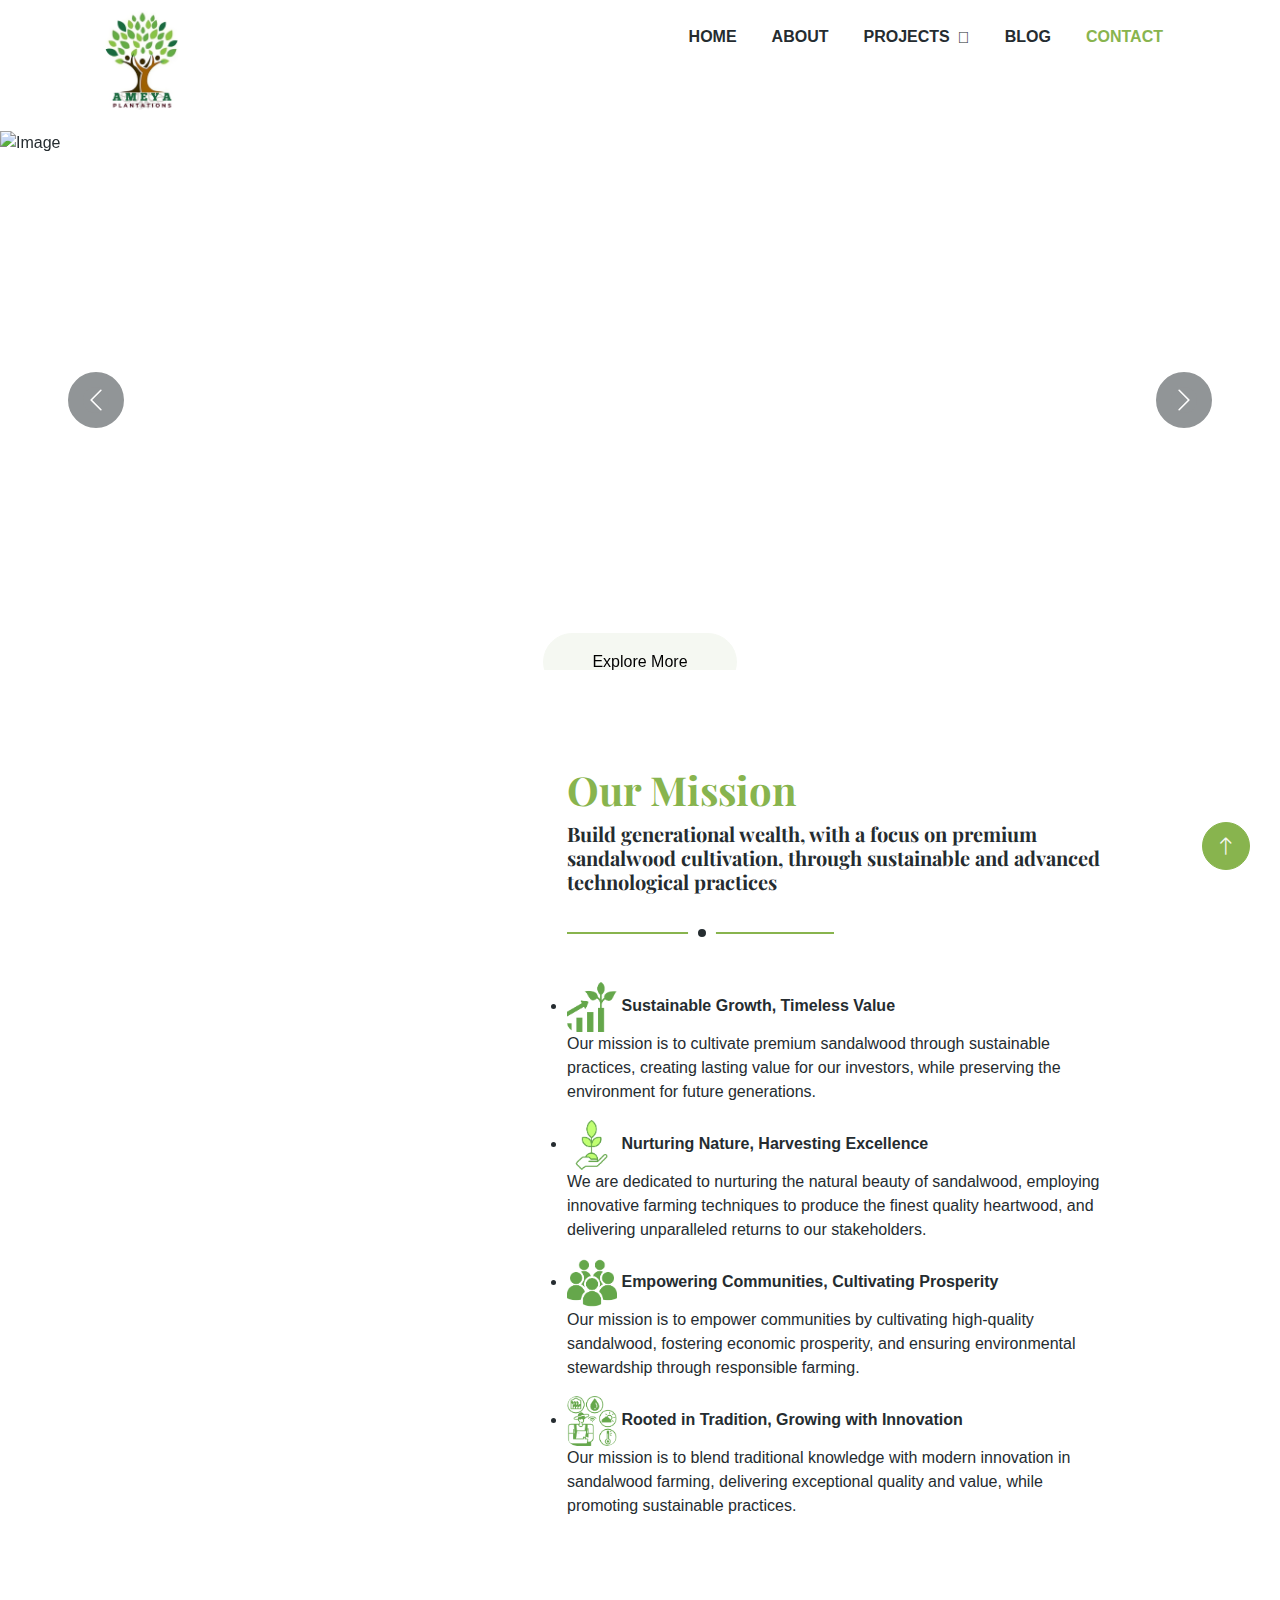
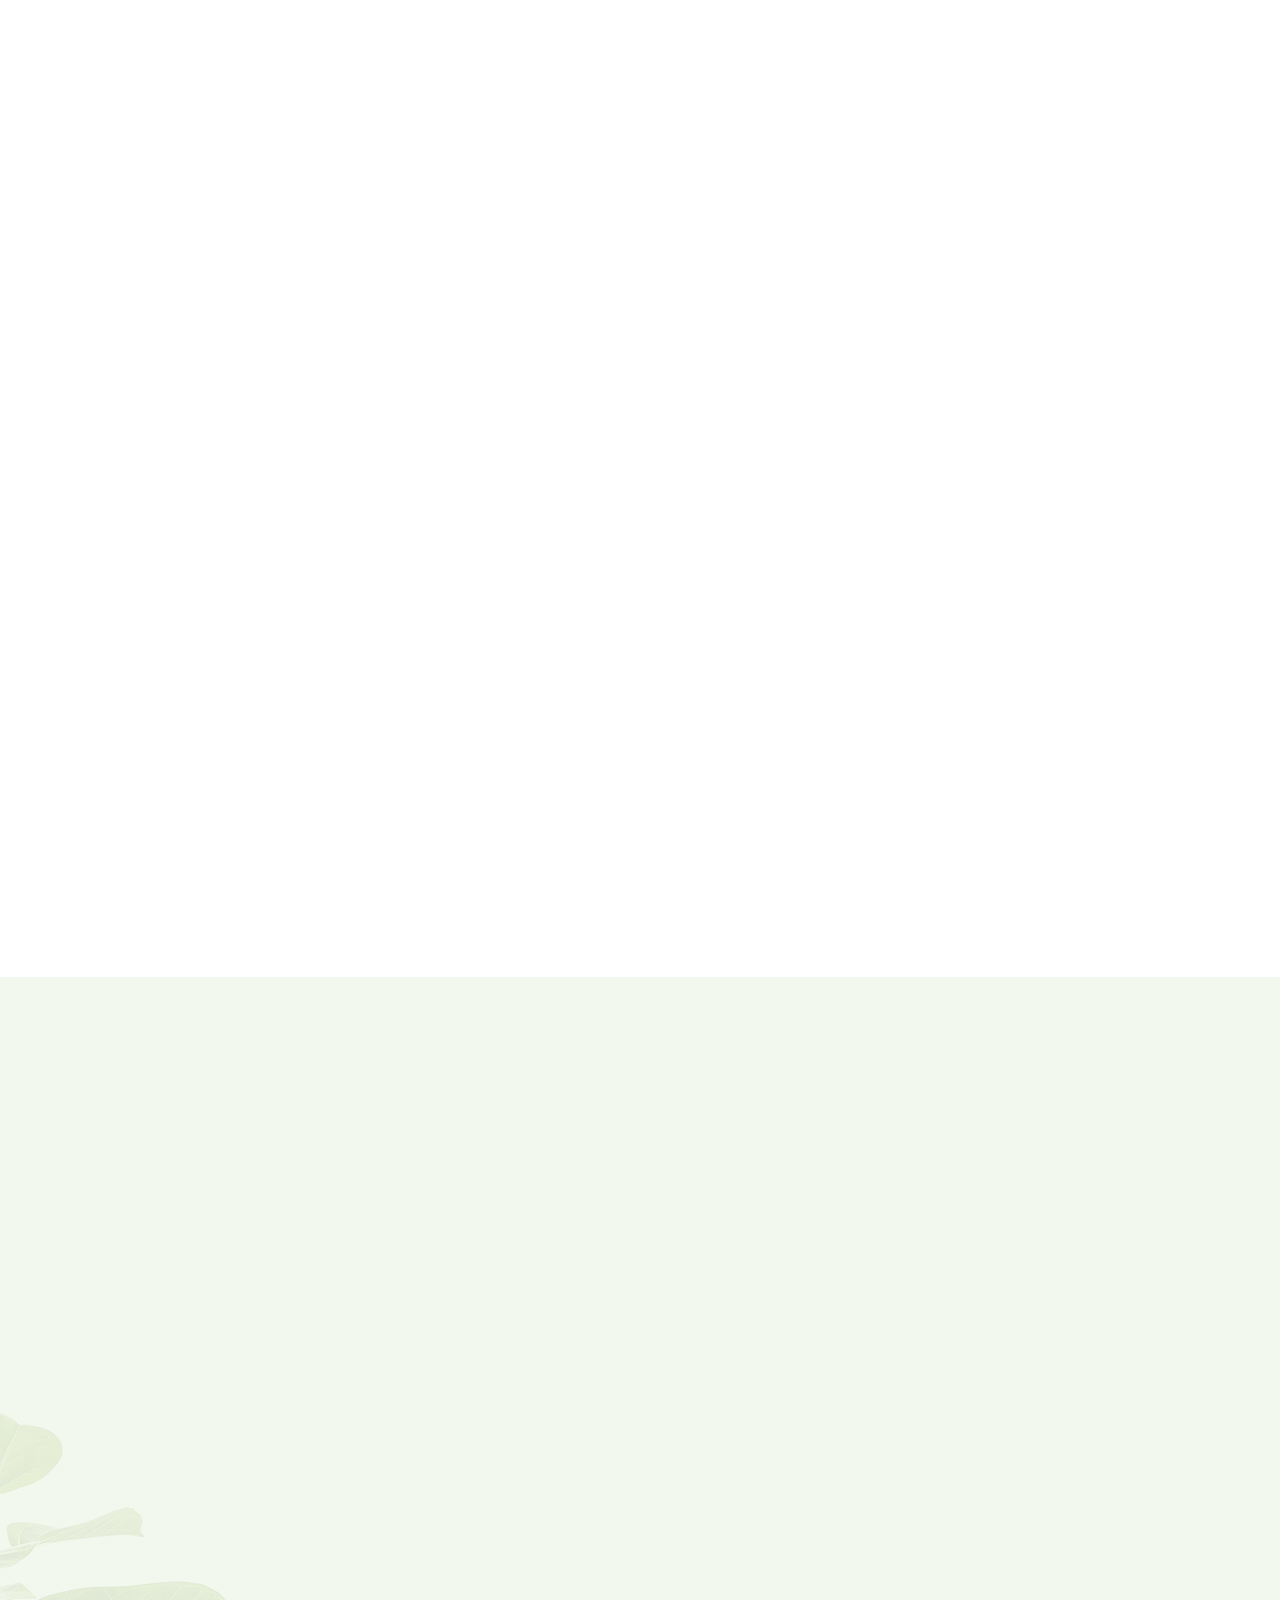
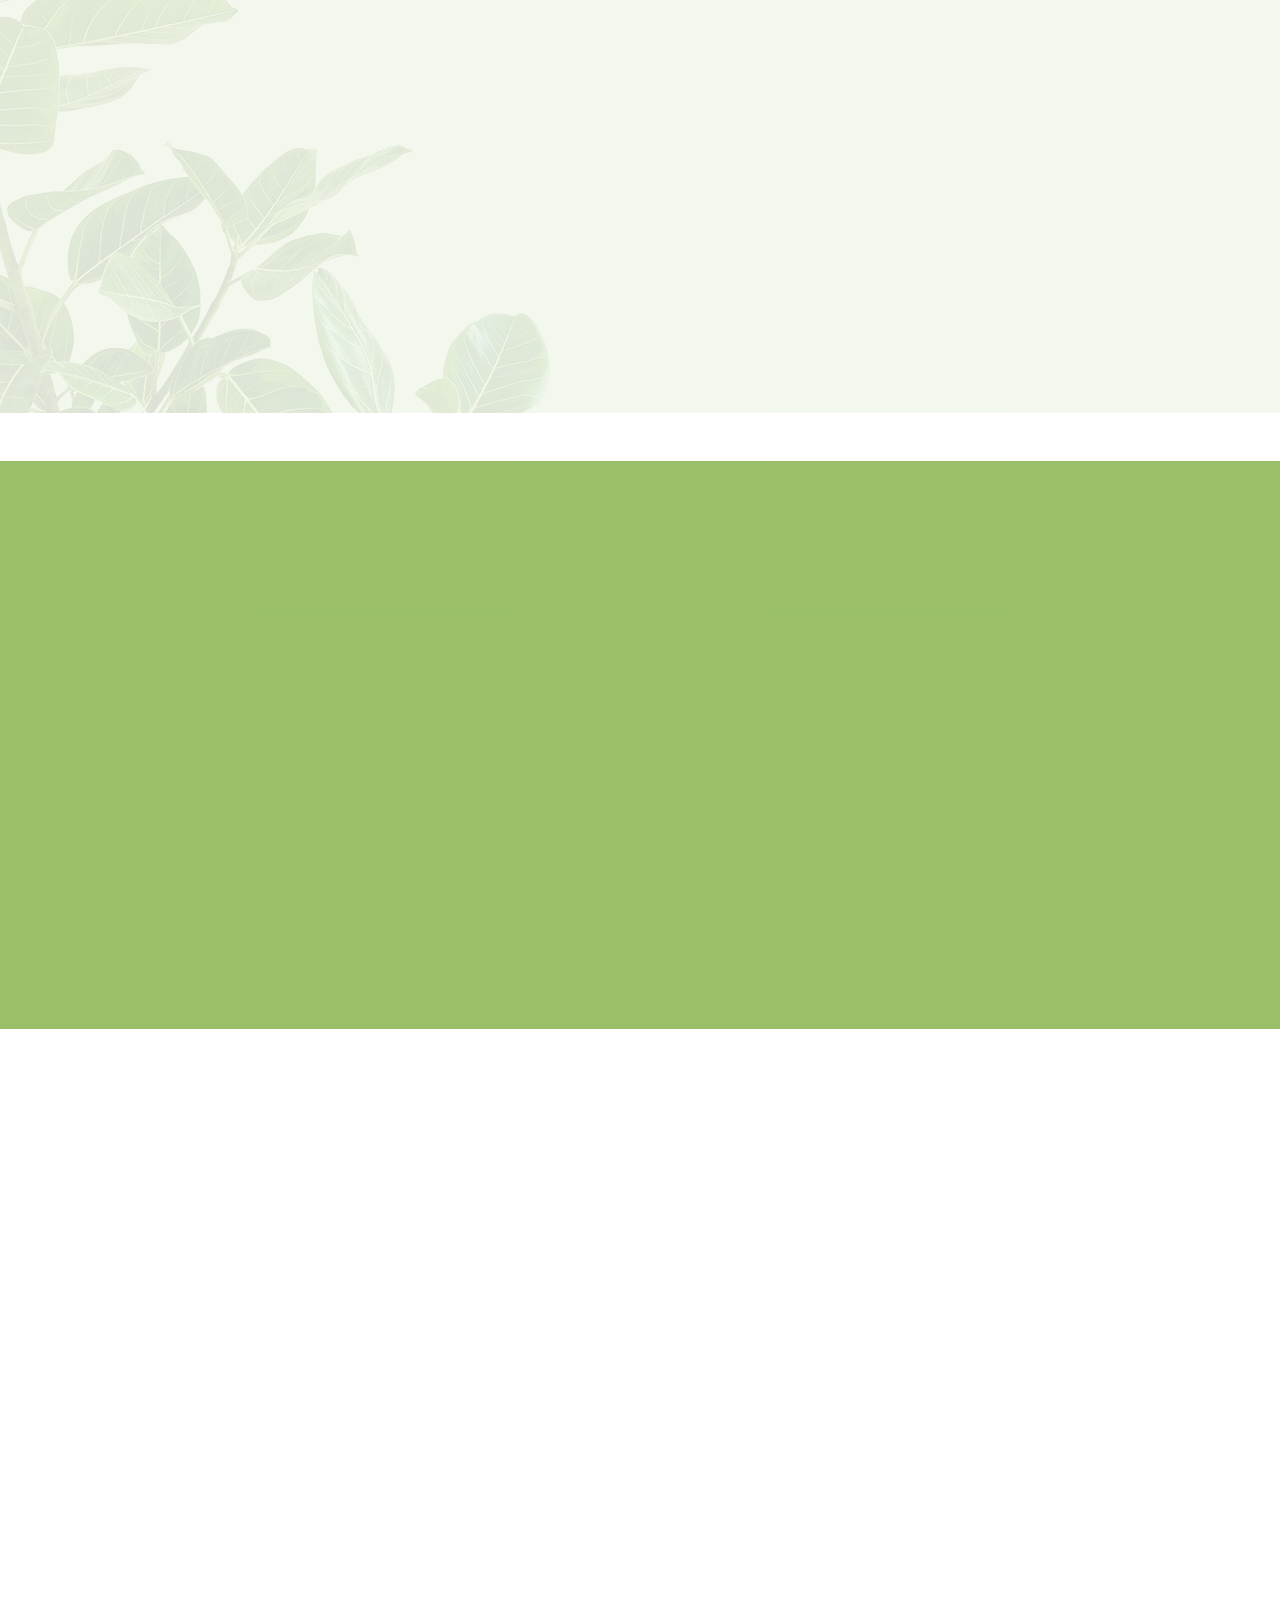
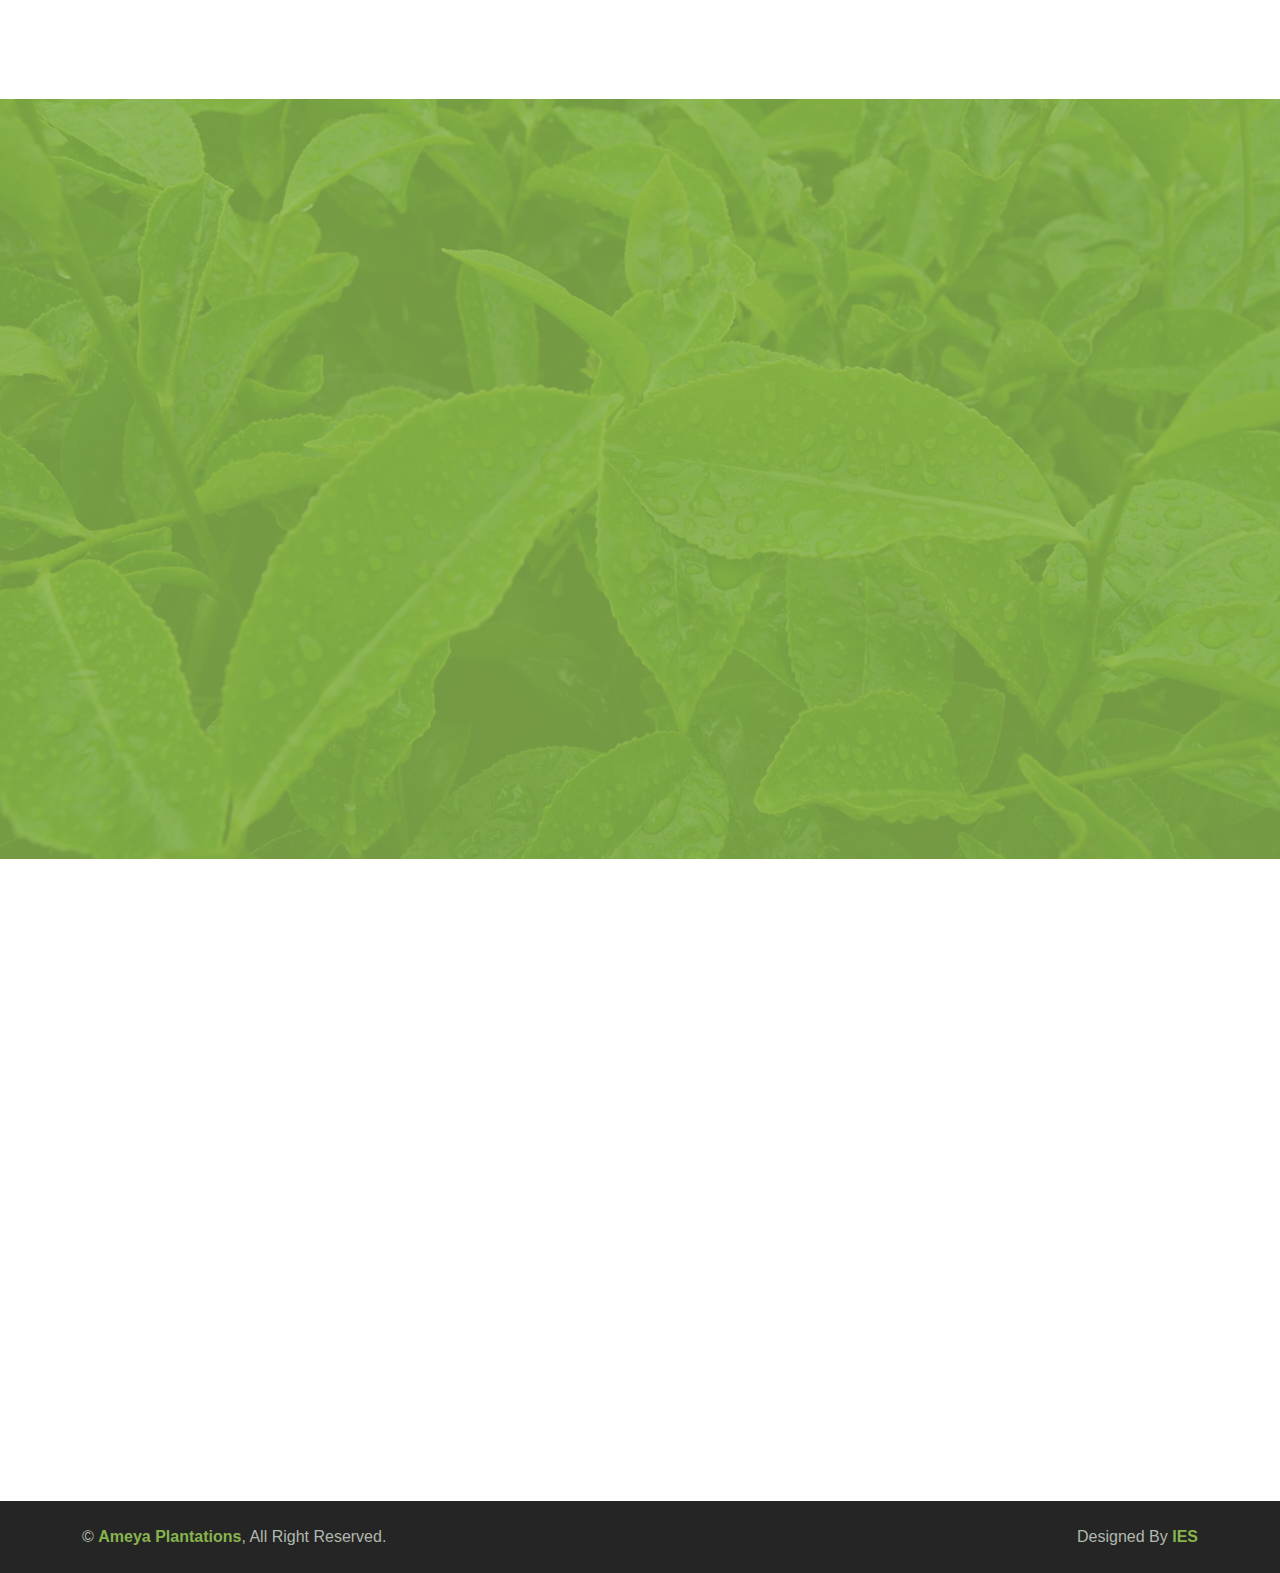
==== commit ef9a930d: "commit" ====
--- a/index.html
+++ b/index.html
@@ -41,20 +41,20 @@
     </style>
 </head>
 
-<body>
+<body style = "font-family: Arial, Helvetica, sans-serif;">
     <!-- Spinner Start -->
     <div id="spinner" class="show bg-white position-fixed translate-middle w-100 vh-100 top-50 start-50 d-flex align-items-center justify-content-center">
         <div class="spinner-border text-primary" role="status" style="width: 3rem; height: 3rem;"></div>
     </div>
     <!-- Spinner End -->
 
-    
+
     <!-- Navbar Start -->
-    <div class="container-fluid bg-white sticky-top">
+    <div class="container-fluid bg-white sticky-top" style = "height: 130px">
         <div class="container">
             <nav class="navbar navbar-expand-lg bg-white navbar-light py-2 py-lg-0">
                 <a href="index.html" class="navbar-brand">
-                    <img class="img-fluid" src="img/Plantation.jpg" alt="Logo">
+                    <img class="img-fluid" src="img/Plantation.jpg" style = "height: 120px;" alt="Logo">
                 </a>
                 <button type="button" class="navbar-toggler ms-auto me-0" data-bs-toggle="collapse" data-bs-target="#navbarCollapse">
                     <span class="navbar-toggler-icon"></span>
@@ -98,7 +98,7 @@
                     </div>
                 </div>
                 <div class="carousel-item">
-                    <img class="w-100" src="img/banner_2.jpg" alt="Image">
+                    <img class="w-100" src="img/sandalwood_1.webp" alt="Image">
                     <div class="carousel-caption">
                         <div class="container">
                             <div class="row justify-content-center">
@@ -136,7 +136,7 @@
                 </div>
                 <div class="col-lg-6 wow fadeIn" data-wow-delay="0.5s">
                     <div class="section-title">
-                        <p class="fs-5 fw-medium fst-italic text-primary">Our Mission</p>
+                        <h1 class="text-primary">Our Mission</h1>
                         <h5>Build generational wealth, with a focus on premium sandalwood cultivation, through sustainable and advanced technological practices</h5>
                     </div>
                     <li><img src = "img/sustainable growth.png" style = "width: 50px;height:50px; border-radius:10px"> <strong>Sustainable Growth, Timeless Value</strong><br><p>Our mission is to cultivate premium sandalwood through sustainable practices, creating lasting value for our investors, while preserving the environment for future generations.</p></li>
@@ -149,63 +149,6 @@
         </div>
     </div>
     <!-- Article End -->
-
-
-    <!-- Products Start -->
-    <div class="container-fluid product py-5 my-5">
-        <div class="container py-5">
-            <div class="section-title text-center mx-auto wow fadeInUp" data-wow-delay="0.1s" style="max-width: 500px;">
-                <p class="fs-5 fw-medium fst-italic text-primary">Our Farming Strategies</p>
-                <h5>The cultivation of sandalwood trees requires a comprehensive approach, combining meticulous care with advanced agricultural practices to ensure the highest quality yield.</h5>
-            </div>
-            <div class="owl-carousel product-carousel wow fadeInUp" data-wow-delay="0.5s">
-                <a href="" class="d-block product-item rounded">
-                    <img src="img/nutring.webp" alt="">
-                    <div class="bg-white shadow-sm text-center p-4 position-relative mt-n5 mx-4">
-                        <h4 class="text-primary">Nurturing and Early Care</h4>
-                        <span class="text-body">Sandalwood saplings are carefully nurtured from the earliest stages, ensuring robust and healthy growth. This includes selecting the right host plants to support the parasitic nature of sandalwood, providing essential nutrients from the start.</span>
-                    </div>
-                </a>
-                <a href="" class="d-block product-item rounded">
-                    <img src="img/purning.jpg" alt="">
-                    <div class="bg-white shadow-sm text-center p-4 position-relative mt-n5 mx-4">
-                        <h4 class="text-primary">Pruning and Canopy Management</h4>
-                        <span class="text-body">Regular pruning and canopy management are conducted to shape the trees, promote optimal light penetration, and encourage the development of high-quality heartwood. This step is crucial for maximizing the economic value of the trees.</span>
-                    </div>
-                </a>
-                <a href="" class="d-block product-item rounded">
-                    <img src="img/irrigation.jpg" alt="">
-                    <div class="bg-white shadow-sm text-center p-4 position-relative mt-n5 mx-4">
-                        <h4 class="text-primary">Irrigation and Soil Management</h4>
-                        <span class="text-body">Advanced irrigation techniques are employed to deliver precise moisture levels, ensuring the trees receive optimal quantity of water. Soil management practices, including regular monitoring and amendment, are implemented to maintain optimal soil health and fertility.</span>
-                    </div>
-                </a>
-                <a href="" class="d-block product-item rounded">
-                    <img src="img/weed.jpg" alt="">
-                    <div class="bg-white shadow-sm text-center p-4 position-relative mt-n5 mx-4">
-                        <h4 class="text-primary">Weed, Pest, and Disease Control</h4>
-                        <span class="text-body">Effective weed management reduces competition for vital nutrients and water, while eco-friendly, non-toxic methods are used to protect the trees from pests and diseases. This integrated approach ensures tree health and sustainability.</span>
-                    </div>
-                </a>
-                <a href="" class="d-block product-item rounded">
-                    <img src="img/nutrient.webp" alt="">
-                    <div class="bg-white shadow-sm text-center p-4 position-relative mt-n5 mx-4">
-                        <h4 class="text-primary">Nutrient Management</h4>
-                        <span class="text-body">A balanced and tailored nutrient management plan is implemented to provide essential minerals and nutrients throughout the tree’s lifecycle. This ensures sustained growth and the development of high-quality heartwood.</span>
-                    </div>
-                </a>
-
-                <a href="" class="d-block product-item rounded">
-                    <img src="img/environment_management.jpg" alt="">
-                    <div class="bg-white shadow-sm text-center p-4 position-relative mt-n5 mx-4">
-                        <h4 class="text-primary">Environmental Management</h4>
-                        <span class="text-body">Careful attention is given to maintaining the surrounding ecosystem. Sustainable farming practices, such as water conservation, soil protection, and biodiversity enhancement, are prioritized to ensure the long-term health of the plantation and its environment.</span>
-                    </div>
-                </a>
-            </div>
-        </div>
-    </div>
-    <!-- Products End -->
 
  <!-- Article Start -->
  <div class="container-xxl py-5">
@@ -213,7 +156,7 @@
         <div class="row g-5">
             <div class="col-lg-6 wow fadeIn" data-wow-delay="0.5s">
                 <div class="section-title">
-                    <p class="fs-5 fw-medium fst-italic text-primary">About Sandalwood</p>
+                    <h1 class="text-primary">About Sandalwood</h1>
                     <!-- <h5>Build generational wealth, with a focus on premium sandalwood cultivation, through sustainable and advanced technological practices</h5> -->
                 </div>
                 <ul><h4>Brief History</h4><br>
@@ -244,12 +187,69 @@
             <div class="col-lg-5 wow fadeIn" data-wow-delay="0.1s">
                 <img class="img-fluid" src="img/about_sandalwood.jpg" alt="">
             </div>
-            
+
         </div>
     </div>
 </div>
 <!-- Article End -->
-   
+    <!-- Products Start -->
+    <div class="container-fluid product py-5 my-5">
+        <div class="container py-5">
+            <div class="section-title text-center mx-auto wow fadeInUp" data-wow-delay="0.1s" style="max-width: 500px;">
+                <h1 class="text-primary">Our Farming Strategies</h1>
+                <h5>The cultivation of sandalwood trees requires a comprehensive approach, combining meticulous care with advanced agricultural practices to ensure the highest quality yield.</h5>
+            </div>
+            <div class="owl-carousel product-carousel wow fadeInUp" data-wow-delay="0.5s">
+                <a href="" class="d-block product-item rounded">
+                    <img src="img/nutring.webp" alt="">
+                    <div class="bg-white shadow-sm text-center p-4 position-relative mt-n5 mx-4">
+                        <h4 class="text-primary">Nurturing and Early Care</h4>
+                        <span class="text-body">Sandalwood saplings are carefully nurtured from the earliest stages, ensuring robust and healthy growth. This includes selecting the right host plants to support the parasitic nature of sandalwood, providing essential nutrients from the start.</span>
+                    </div>
+                </a>
+                <a href="" class="d-block product-item rounded">
+                    <img src="img/purning.jpg" alt="">
+                    <div class="bg-white shadow-sm text-center p-4 position-relative mt-n5 mx-4">
+                        <h4 class="text-primary">Pruning and Canopy Management</h4>
+                        <span class="text-body">Regular pruning and canopy management are conducted to shape the trees, promote optimal light penetration, and encourage the development of high-quality heartwood. This step is crucial for maximizing the economic value of the trees.</span>
+                    </div>
+                </a>
+                <a href="" class="d-block product-item rounded">
+                    <img src="img/irrigation.jpg" alt="">
+                    <div class="bg-white shadow-sm text-center p-4 position-relative mt-n5 mx-4">
+                        <h4 class="text-primary">Irrigation and Soil Management</h4>
+                        <span class="text-body">Advanced irrigation techniques are employed to deliver precise moisture levels, ensuring the trees receive optimal quantity of water. Soil management practices, including regular monitoring and amendment, are implemented to maintain optimal soil health and fertility.</span>
+                    </div>
+                </a>
+                <a href="" class="d-block product-item rounded">
+                    <img src="img/weed.jpg" alt="">
+                    <div class="bg-white shadow-sm text-center p-4 position-relative mt-n5 mx-4">
+                        <h4 class="text-primary">Weed, Pest, and Disease Control</h4>
+                        <span class="text-body">Effective weed management reduces competition for vital nutrients and water, while eco-friendly, non-toxic methods are used to protect the trees from pests and diseases. This integrated approach ensures tree health and sustainability.</span>
+                    </div>
+                </a>
+                <a href="" class="d-block product-item rounded">
+                    <img src="img/nutrient.webp" alt="">
+                    <div class="bg-white shadow-sm text-center p-4 position-relative mt-n5 mx-4">
+                        <h4 class="text-primary">Nutrient Management</h4>
+                        <span class="text-body">A balanced and tailored nutrient management plan is implemented to provide essential minerals and nutrients throughout the tree’s lifecycle. This ensures sustained growth and the development of high-quality heartwood.</span>
+                    </div>
+                </a>
+
+                <a href="" class="d-block product-item rounded">
+                    <img src="img/environment_management.jpg" alt="">
+                    <div class="bg-white shadow-sm text-center p-4 position-relative mt-n5 mx-4">
+                        <h4 class="text-primary">Environmental Management</h4>
+                        <span class="text-body">Careful attention is given to maintaining the surrounding ecosystem. Sustainable farming practices, such as water conservation, soil protection, and biodiversity enhancement, are prioritized to ensure the long-term health of the plantation and its environment.</span>
+                    </div>
+                </a>
+            </div>
+        </div>
+    </div>
+    <!-- Products End -->
+
+
+
 
 
     <!-- Video Start -->
@@ -328,7 +328,7 @@
     <div class="container-xxl py-5">
         <div class="container">
             <div class="section-title text-center mx-auto wow fadeInUp" data-wow-delay="0.1s" style="max-width: 500px;">
-                <p class="fs-5 fw-medium fst-italic text-primary">Projects</p>
+                <h1 class="text-primary">Projects</h1>
                 <h5>Explore sustainable sandalwood plantation projects that promise environmental restoration and valuable long-term yields.</h5>
             </div>
             <div class="row g-4">
@@ -489,7 +489,7 @@
 
 
     <!-- Footer Start -->
-    <div class="container-fluid bg-dark footer mt-5 py-5 wow fadeIn" data-wow-delay="0.1s">
+    <!-- <div class="container-fluid bg-dark footer mt-5 py-5 wow fadeIn" data-wow-delay="0.1s">
         <div class="container py-5">
             <div class="row g-5">
                 <div class="col-lg-3 col-md-6">
@@ -516,14 +516,13 @@
                         <a class="btn btn-square btn-primary rounded-circle me-2" href=""><i class="fab fa-instagram"></i></a>
                         <a class="btn btn-square btn-primary rounded-circle me-2" href=""><i class="fab fa-twitter"></i></a>
                     </div>
-                    <!-- Image aligned to the left below Follow Us section -->
                     <div class="pt-3">
                         <img src="img/Plantation.jpg" class="img-fluid" alt="Plantation" style="width:100px; height:100px;">
                     </div>
                 </div>
             </div>
         </div>
-    </div>    
+    </div> -->
     <!-- Footer End -->
 
 
@@ -560,4 +559,4 @@
     <script src="js/main.js"></script>
 </body>
 
-</html>+</html>
--- a/css/style.css
+++ b/css/style.css
@@ -116,7 +116,7 @@
 .navbar .dropdown-toggle::after {
     border: none;
     content: "\f107";
-    font-family: "Font Awesome 5 Free";
+    font-family: Arial, Helvetica, sans-serif;
     font-weight: 900;
     vertical-align: middle;
     margin-left: 8px;
@@ -190,7 +190,7 @@
         position: relative;
         min-height: 450px;
     }
-    
+
     #header-carousel .carousel-item img {
         position: absolute;
         width: 100%;
@@ -200,8 +200,9 @@
 }
 
 .page-header {
-    background: url(../img/about.jpg) center center no-repeat;
+    background: url(../img/sandalwood.webp) center center no-repeat;
     background-size: cover;
+    height: 500px;
 }
 
 .page-header .breadcrumb-item+.breadcrumb-item::before {
@@ -481,7 +482,7 @@
 .footer .btn.btn-link::before {
     position: relative;
     content: "\f105";
-    font-family: "Font Awesome 5 Free";
+    font-family: Arial, Helvetica, sans-serif;
     font-weight: 900;
     color: var(--primary);
     margin-right: 10px;
@@ -503,4 +504,4 @@
 
 .copyright a:hover {
     color: #FFFFFF !important;
-}+}
